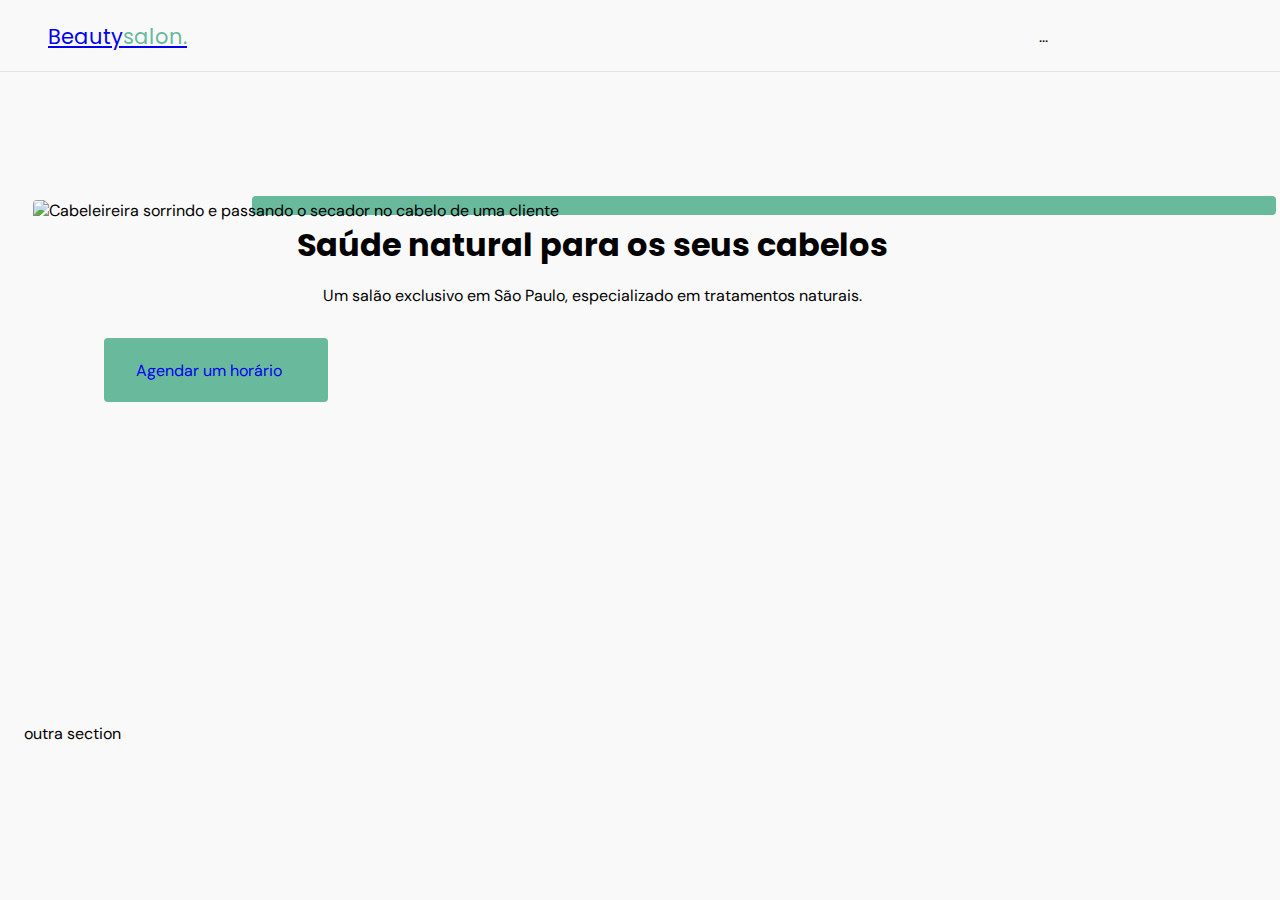
==== index.html @ 15e765aa "versao 1" ====
<!DOCTYPE html>
<html lang="pt-br">
  <head>
    <meta charset="UTF-8" />
    <meta http-equiv="X-UA-Compatible" content="IE=edge" />
    <meta name="viewport" content="width=device-width, initial-scale=1.0" />
    <title>OriginSix</title>
    <link rel="stylesheet" href="estilo/style.css" />
  </head>

  <body>
    <header id="header">
      <nav class="container">
        <a class="logo" href="#">Beauty<span>salon.</span></a>
        <div class="menu">...</div>
      </nav>
    </header>

    <main>
      <section class="section" id="home">
        <div class="container grid">
         <div class="image">
          <img
          src="https://images.unsplash.com/photo-1562322140-8baeececf3df?ixlib=rb-1.2.1&ixid=MnwxMjA3fDB8MHxzZWFyY2h8M3x8aGFpcmRyZXNzZXJ8ZW58MHx8MHx8&auto=format&fit=crop&w=500&q=60"
          alt="Cabeleireira sorrindo e passando o secador no cabelo de uma cliente"
        />
         </div>

          <div class="text">
            <h1>Saúde natural para os seus cabelos</h1>

          <p>
            Um salão exclusivo em São Paulo, especializado em tratamentos
            naturais.
          </p>
          </div>

          <a class="button" href="#">Agendar um horário</a>
        </div>
      </section>

      <div class="divider1"></div>
     <section class="section">
       <div class="container">outra section</div>
     </section>
     </div>
    </main>
  </body>
</html>
---- estilo/style.css ----
@charset "UTF-8";
@import url('https://fonts.googleapis.com/css2?family=DM+Sans:wght@400;500&family=Poppins:wght@700&display=swap');

* {
  margin: 0;
  padding: 0;
  box-sizing: border-box;
}

img {
  width: 100%;
  height: auto;
}

/*-------VARIAVEIS-----------*/
:root {
  --fontH1: 'Poppins', sans-serif;
  --fontP: 'DM Sans', sans-serif;
  --fontLink: 'DM Sans', sans-serif;

  --color-body: #f9f9f9;
}

/*-------BASE-----------*/
body {
  font-family: var(--fontP);
  background-color: var(--color-body);
}

h1 {
  font-family: var(--fontH1);
}

.button {
  font-family: var(--fontP);
  background-color: #69b99d;
  height: 3.5rem;
  width: 14rem;
  display: inline-flex;
  align-items: center;
  padding: 2rem;
  text-decoration: none;
  border-radius: 0.25rem;
  transition: 0.8s;
}
.button:hover {
  background-color: aqua;
}

.divider1 {
  height: 1px;
  background-color: linear-gradient(
    270deg,
    #69b99d 0%,
    rgba(204, 244, 230, 0.34) 100%
  );
}
/* ------LAYOUT----------*/
#header {
  height: 4.5rem; /* Para chegar a esse valor peguei o pixel do cabeçalho do figme e dividi por 16, pq 16 em rem é 100% em pixel,
  ou seja peguei uma parte dos 100 para utilizar. 
  IMPORTANTE: Sempre usar REM para sites responsivos pq o pix a imagem fica estatica e não altera o tamanho junto c/ a page */
  border-bottom: 1px solid #e4e4e4;
  margin-bottom: 2rem;
  display: flex;

  position: absolute;
  top: 0;
  left: 0;
  z-index: 100;
  width: 100%;
}

.menu {
  padding-left: ;
}

nav {
  height: 4.5rem;
  display: flex;
  justify-content: space-between;
  align-items: center;
  width: 100%;
}

.container {
  width: 80%;
  margin-left: 1.5rem;
  margin-right: 1.5rem;
}
.logo {
  font-family: var(--fontH1);
  font-size: 1.31rem;
}

.grid {
  display: grid;
  gap: rem;
}
.logo span {
  color: #69b99d;
}
p {
  font-family: var(--fontP);
}
a {
  font-family: var(--fontLink);
  margin-left: 1.5rem;
  margin-right: 1.5rem;
}

.section {
  padding: 7.5rem 0;
}

/*-----HOME------------*/
#home {
  overflow: hidden;
}

#home .container {
  margin: 5rem;
}

#home .image {
  position: relative;
}

#home .image::before {
  content: '';
  height: 90%;
  width: 100%;

  background: #69b99d;
  position: absolute;
  top: -16.8%;
  left: 16.8%;
  z-index: 0;
}
#home .image img {
  position: relative;
  right: 2.93rem;
}
#home .image img,
#home .image::before {
  border-radius: 0.25rem;
}

#home .text {
  margin-left: 1.5rem;
  margin-right: 1.5rem;
  text-align: center;
}
#home .text h1 {
  margin-bottom: 1rem;
}
#home .text p {
  margin-bottom: 2rem;
  max-width: 100%;
}
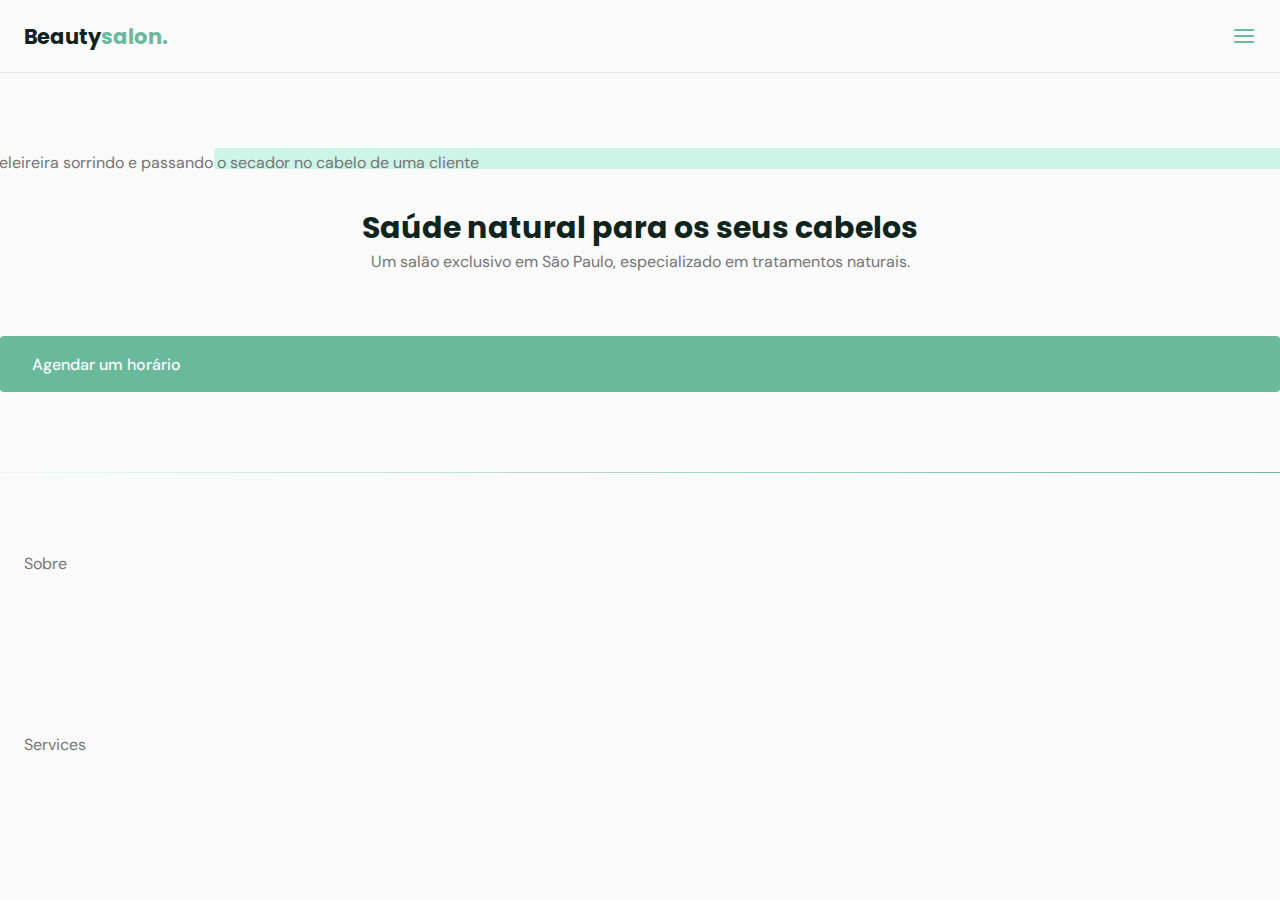
==== commit a53fd4f3: "Versao1.0 (js)" ====
--- a/index.html
+++ b/index.html
@@ -6,13 +6,26 @@
     <meta name="viewport" content="width=device-width, initial-scale=1.0" />
     <title>OriginSix</title>
     <link rel="stylesheet" href="estilo/style.css" />
+    <link rel="stylesheet" href="estilo/assets/iconfonts.css">
+    <link rel="stylesheet" href="https://fonts.googleapis.com/css2?family=DM+Sans:wght@400;500&family=Poppins:wght@700&display=swap;">
   </head>
 
   <body>
     <header id="header">
-      <nav class="container">
+      <nav class="container ">
         <a class="logo" href="#">Beauty<span>salon.</span></a>
-        <div class="menu">...</div>
+        <!--Menu-->
+        <div class="menu">
+          <ul class="grid">
+            <li><a class="title" href="#home">Inicio</a></li>
+            <li><a class="title" href="#about">Sobre</a></li>
+            <li><a class="title" href="#services">Serviços</a></li>  
+            <li><a class="title" href="#testimonial">Depoimentos</a></li>
+            <li><a class="title" href="#contact">contado</a></li>
+          </ul>
+        </div> <!--/Menu-->
+        <div class="toggle icon-menu"></div>     
+        <div class="toggle icon-close"></div>  
       </nav>
     </header>
 
@@ -27,7 +40,7 @@
          </div>
 
           <div class="text">
-            <h1>Saúde natural para os seus cabelos</h1>
+            <h2 class="title">Saúde natural para os seus cabelos</h2>
 
           <p>
             Um salão exclusivo em São Paulo, especializado em tratamentos
@@ -39,11 +52,16 @@
         </div>
       </section>
 
-      <div class="divider1"></div>
-     <section class="section">
-       <div class="container">outra section</div>
+      <div class="divider-1"></div>
+     <section class="section" id="about">
+       <div class="container grid">Sobre</div>
      </section>
      </div>
+     <section class="section" id="services">
+       <div class="container grid">Services</div>
+
+     </section>
     </main>
+    <script src="main.js"></script>
   </body>
 </html>
--- a/estilo/style.css
+++ b/estilo/style.css
@@ -1,125 +1,196 @@
-@charset "UTF-8";
-@import url('https://fonts.googleapis.com/css2?family=DM+Sans:wght@400;500&family=Poppins:wght@700&display=swap');
-
+/*====  RESET ============================ */
 * {
   margin: 0;
   padding: 0;
   box-sizing: border-box;
 }
+ul {
+  list-style: none;
+}
+a {
+  text-decoration: none;
+}
 
 img {
   width: 100%;
   height: auto;
 }
 
-/*-------VARIAVEIS-----------*/
+/*====  VARIABLES ============================ */
 :root {
-  --fontH1: 'Poppins', sans-serif;
-  --fontP: 'DM Sans', sans-serif;
-  --fontLink: 'DM Sans', sans-serif;
-
-  --color-body: #f9f9f9;
-}
-
-/*-------BASE-----------*/
+  --header-height: 4.5rem;
+
+  /* colors */
+  --hue: 159;
+  /* HSL color mode */
+  --base-color: hsl(159 36% 57%);
+  --base-color-second: hsl(var(--hue) 65% 88%);
+  --base-color-alt: hsl(var(--hue) 57% 53%);
+  --title-color: hsl(var(--hue) 41% 10%);
+  --text-color: hsl(0 0% 46%);
+  --text-color-light: hsl(0 0% 98%);
+  --body-color: hsl(0 0% 98%);
+}
+
+/*====  BASE ============================ */
 body {
-  font-family: var(--fontP);
-  background-color: var(--color-body);
-}
-
-h1 {
-  font-family: var(--fontH1);
+  font: 400 1rem 'DM Sans', sans-serif;
+  color: var(--text-color);
+  background: var(--body-color);
+  -webkit-font-smoothing: antialiased;
+}
+
+.title {
+  font: 700 1.875rem 'Poppins', sans-serif;
+  color: var(--title-color);
+  -webkit-font-smoothing: auto;
 }
 
 .button {
-  font-family: var(--fontP);
-  background-color: #69b99d;
+  background-color: var(--base-color);
+  color: var(--text-color-light);
   height: 3.5rem;
-  width: 14rem;
   display: inline-flex;
   align-items: center;
-  padding: 2rem;
-  text-decoration: none;
+  padding: 0 2rem;
   border-radius: 0.25rem;
-  transition: 0.8s;
-}
+  font: 500 1rem 'DM Sans', sans-serif;
+  transition: background 0.8s;
+}
+
 .button:hover {
-  background-color: aqua;
-}
-
-.divider1 {
+  background: var(--base-color-alt);
+}
+
+.divider-1 {
   height: 1px;
-  background-color: linear-gradient(
+  background: linear-gradient(
     270deg,
-    #69b99d 0%,
-    rgba(204, 244, 230, 0.34) 100%
+    hsla(var(--hue), 36%, 57%, 1) 0%,
+    hsla(var(--hue), 65%, 88%, 0.34) 100%
   );
 }
-/* ------LAYOUT----------*/
+
+/*====  LAYOUT ============================ */
+.container {
+  margin-left: 1.5rem;
+  margin-right: 1.5rem;
+}
+
+.grid {
+  display: grid;
+  gap: 2rem;
+}
+
+.section {
+  padding: 5rem 0;
+}
+
 #header {
-  height: 4.5rem; /* Para chegar a esse valor peguei o pixel do cabeçalho do figme e dividi por 16, pq 16 em rem é 100% em pixel,
-  ou seja peguei uma parte dos 100 para utilizar. 
-  IMPORTANTE: Sempre usar REM para sites responsivos pq o pix a imagem fica estatica e não altera o tamanho junto c/ a page */
   border-bottom: 1px solid #e4e4e4;
   margin-bottom: 2rem;
   display: flex;
 
-  position: absolute;
+  position: fixed;
   top: 0;
   left: 0;
   z-index: 100;
-  width: 100%;
-}
-
-.menu {
-  padding-left: ;
-}
-
+  background-color: var(--body-color);
+  width: 100%;
+}
+main {
+  margin-top: var(--header-height);
+}
+/*====  LOGO ============================ */
+.logo {
+  font: 700 1.31rem 'Poppins', sans-serif;
+  color: var(--title-color);
+}
+
+.logo span {
+  color: var(--base-color);
+}
+
+/*====  NAVIGATION ============================ */
 nav {
-  height: 4.5rem;
+  height: var(--header-height);
   display: flex;
+  align-items: center;
   justify-content: space-between;
-  align-items: center;
-  width: 100%;
-}
-
-.container {
-  width: 80%;
-  margin-left: 1.5rem;
-  margin-right: 1.5rem;
-}
-.logo {
-  font-family: var(--fontH1);
-  font-size: 1.31rem;
-}
-
-.grid {
+  width: 100%;
+}
+
+nav.show ul.grid {
+  gap: 4rem;
+}
+
+nav ul li {
+  text-align: center;
+  text-decoration: none;
+}
+
+nav ul li a {
+  transition: 0.8s;
+  position: relative;
+}
+nav ul li a:hover {
+  color: var(--base-color);
+}
+nav ul li a::after {
+  content: '';
+  width: 0%;
+  height: 2px;
+  background-color: var(--base-color);
+  position: absolute;
+  left: 0;
+  bottom: -1.5rem;
+  transition: width 0.2s;
+}
+nav ul li a:hover::after {
+  width: 100%;
+}
+/* Mostrar o Menu*/
+nav .menu {
+  opacity: 0;
+  visibility: hidden;
+}
+
+nav.show .menu {
+  opacity: 1;
+  visibility: visible;
+  background: var(--body-color);
+  height: 100vw;
+  width: 100vw;
+  position: fixed;
+  top: 0;
+  left: 0;
   display: grid;
-  gap: rem;
-}
-.logo span {
-  color: #69b99d;
-}
-p {
-  font-family: var(--fontP);
-}
-a {
-  font-family: var(--fontLink);
-  margin-left: 1.5rem;
-  margin-right: 1.5rem;
-}
-
-.section {
-  padding: 7.5rem 0;
-}
-
-/*-----HOME------------*/
+  place-content: center;
+}
+
+/* TOGGLE MENU (tipo um interruptor onde abre e fecha o menu)*/
+.toggle {
+  color: var(--base-color);
+  font-size: 1.5rem;
+  cursor: pointer;
+}
+nav .icon-close {
+  visibility: hidden;
+  opacity: 0;
+  position: absolute;
+  right: 1.5rem;
+}
+nav.show div.icon-close {
+  visibility: visible;
+  opacity: 1;
+}
+/*====  HOME ============================ */
 #home {
   overflow: hidden;
 }
 
 #home .container {
-  margin: 5rem;
+  margin: 0;
 }
 
 #home .image {
@@ -128,19 +199,20 @@
 
 #home .image::before {
   content: '';
-  height: 90%;
-  width: 100%;
-
-  background: #69b99d;
+  height: 100%;
+  width: 100%;
+  background: var(--base-color-second);
   position: absolute;
   top: -16.8%;
-  left: 16.8%;
+  left: 16.7%;
   z-index: 0;
 }
+
 #home .image img {
   position: relative;
   right: 2.93rem;
 }
+
 #home .image img,
 #home .image::before {
   border-radius: 0.25rem;
@@ -151,10 +223,11 @@
   margin-right: 1.5rem;
   text-align: center;
 }
+
 #home .text h1 {
   margin-bottom: 1rem;
 }
+
 #home .text p {
   margin-bottom: 2rem;
-  max-width: 100%;
-}
+}
--- a/estilo/assets/iconfonts.css
+++ b/estilo/assets/iconfonts.css
@@ -0,0 +1,63 @@
+@font-face {
+  font-family: 'icomoon';
+  src:  url('fonts/icomoon.eot?lbkjn8');
+  src:  url('fonts/icomoon.eot?lbkjn8#iefix') format('embedded-opentype'),
+    url('fonts/icomoon.ttf?lbkjn8') format('truetype'),
+    url('fonts/icomoon.woff?lbkjn8') format('woff'),
+    url('fonts/icomoon.svg?lbkjn8#icomoon') format('svg');
+  font-weight: normal;
+  font-style: normal;
+  font-display: block;
+}
+
+[class^="icon-"], [class*=" icon-"] {
+  /* use !important to prevent issues with browser extensions that change fonts */
+  font-family: 'icomoon' !important;
+  speak: never;
+  font-style: normal;
+  font-weight: normal;
+  font-variant: normal;
+  text-transform: none;
+  line-height: 1;
+
+  /* Better Font Rendering =========== */
+  -webkit-font-smoothing: antialiased;
+  -moz-osx-font-smoothing: grayscale;
+}
+
+.icon-phone:before {
+  content: "\e900";
+}
+.icon-close:before {
+  content: "\e901";
+}
+.icon-cosmetic:before {
+  content: "\e902";
+}
+.icon-facebook:before {
+  content: "\e903";
+}
+.icon-instagram:before {
+  content: "\e904";
+}
+.icon-mail:before {
+  content: "\e905";
+}
+.icon-map-pin:before {
+  content: "\e906";
+}
+.icon-menu:before {
+  content: "\e907";
+}
+.icon-trim:before {
+  content: "\e908";
+}
+.icon-whatsapp:before {
+  content: "\e909";
+}
+.icon-woman-hair:before {
+  content: "\e90a";
+}
+.icon-youtube:before {
+  content: "\e90b";
+}
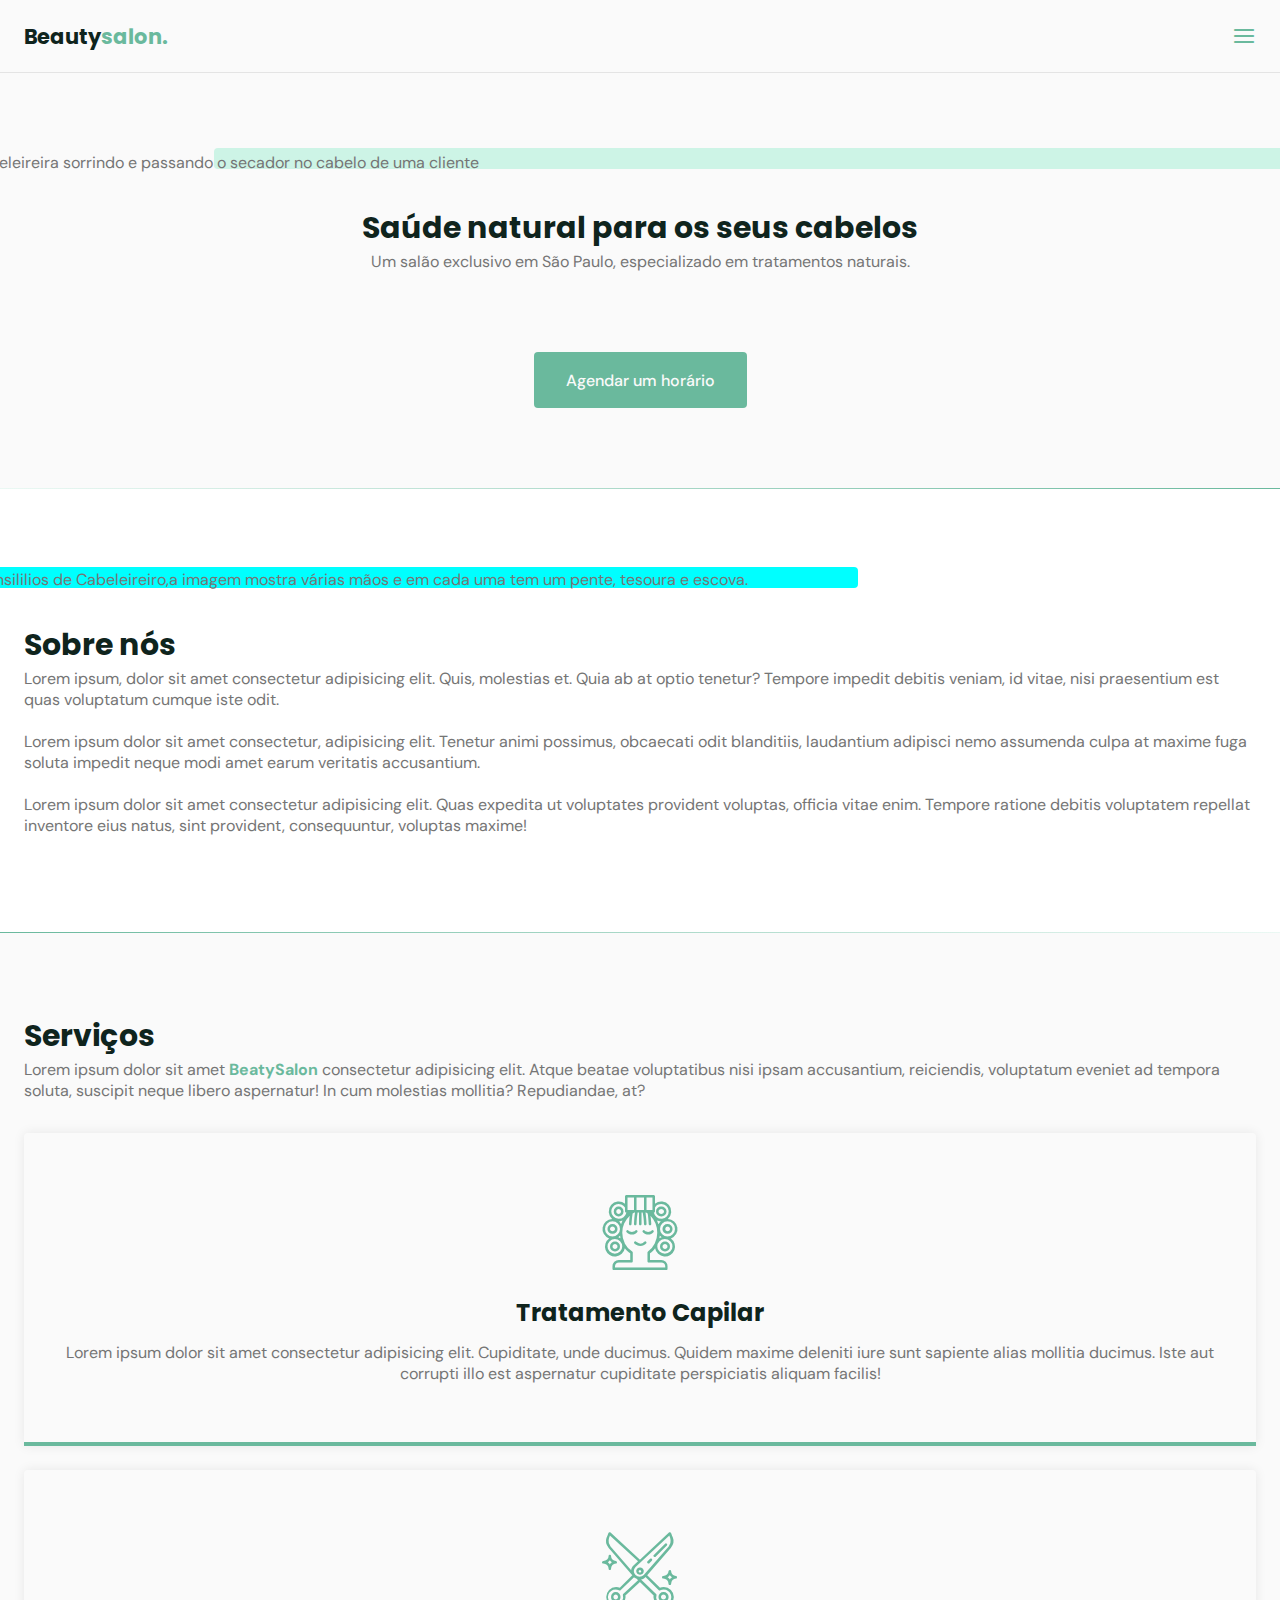
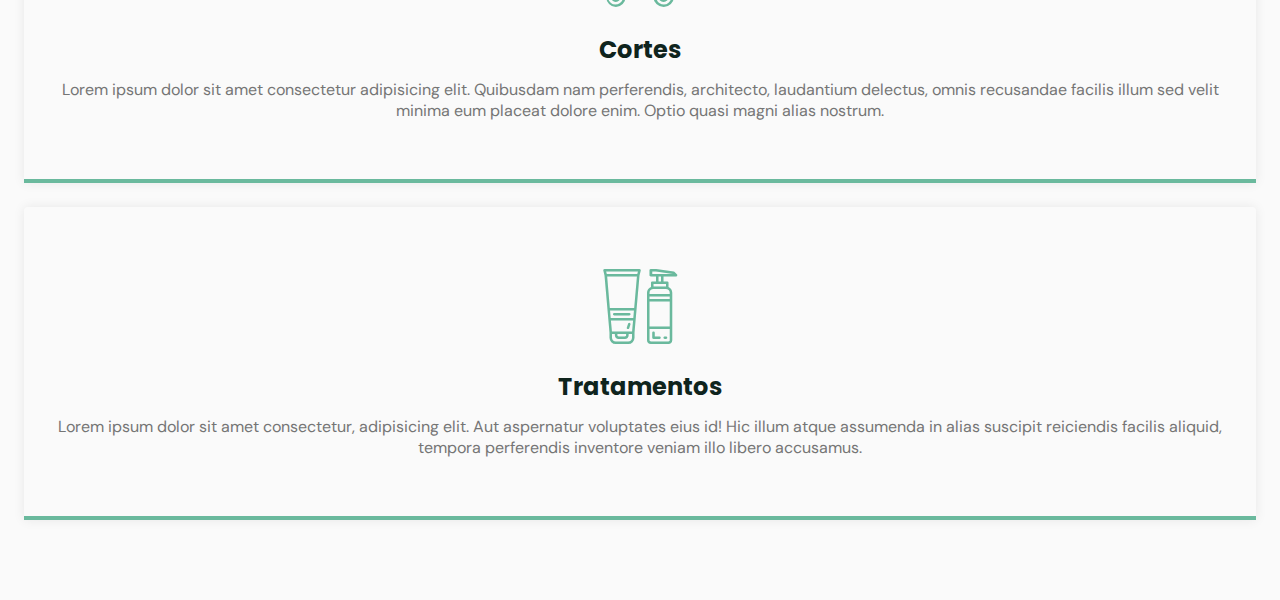
==== commit 9d9ef459: "js(event menu)" ====
--- a/index.html
+++ b/index.html
@@ -21,7 +21,7 @@
             <li><a class="title" href="#about">Sobre</a></li>
             <li><a class="title" href="#services">Serviços</a></li>  
             <li><a class="title" href="#testimonial">Depoimentos</a></li>
-            <li><a class="title" href="#contact">contado</a></li>
+            <li><a class="title" href="#contact">contato</a></li>
           </ul>
         </div> <!--/Menu-->
         <div class="toggle icon-menu"></div>     
@@ -53,12 +53,48 @@
       </section>
 
       <div class="divider-1"></div>
+
      <section class="section" id="about">
-       <div class="container grid">Sobre</div>
+       <div class="container grid">
+         <div class="image">
+           <img src="https://images.unsplash.com/photo-1595475884562-073c30d45670?ixlib=rb-1.2.1&ixid=MnwxMjA3fDB8MHxwaG90by1wYWdlfHx8fGVufDB8fHx8&auto=format&fit=crop&w=869&q=80" alt="Utensililios de Cabeleireiro,a imagem mostra várias mãos e em cada uma tem um pente, tesoura e escova.">
+         </div>
+         <div class="text">
+         <h2 class="title">Sobre nós</h2>
+         <p>Lorem ipsum, dolor sit amet consectetur adipisicing elit. Quis, molestias et. Quia ab at optio tenetur? Tempore impedit debitis veniam, id vitae, nisi praesentium est quas voluptatum cumque iste odit.</p><br>
+         <p>Lorem ipsum dolor sit amet consectetur, adipisicing elit. Tenetur animi possimus, obcaecati odit blanditiis, laudantium adipisci nemo assumenda culpa at maxime fuga soluta impedit neque modi amet earum veritatis accusantium.</p><br>
+         <p>Lorem ipsum dolor sit amet consectetur adipisicing elit. Quas expedita ut voluptates provident voluptas, officia vitae enim. Tempore ratione debitis voluptatem repellat inventore eius natus, sint provident, consequuntur, voluptas maxime!</p>
+        </div>
+       </div>
      </section>
      </div>
+
+     <div class="divider-2"></div>
+
      <section class="section" id="services">
-       <div class="container grid">Services</div>
+       <div class="container grid">
+         <header>
+           <h2 class="title">Serviços</h2>
+           <p>Lorem ipsum dolor sit amet <strong>BeatySalon </strong>consectetur adipisicing elit. Atque beatae voluptatibus nisi ipsam accusantium, reiciendis, voluptatum eveniet ad tempora soluta, suscipit neque libero aspernatur! In cum molestias mollitia? Repudiandae, at?</p>
+         </header>
+          <div class="cards grid">
+            <div class="card">
+              <i class="icon-woman-hair"></i>
+              <h3 class="title">Tratamento Capilar</h3>
+              <p>Lorem ipsum dolor sit amet consectetur adipisicing elit. Cupiditate, unde ducimus. Quidem maxime deleniti iure sunt sapiente alias mollitia ducimus. Iste aut corrupti illo est aspernatur cupiditate perspiciatis aliquam facilis!</p>
+            </div>
+            <div class="card">
+              <i class="icon-trim"></i>
+              <h3 class="title">Cortes</h3>
+              <p>Lorem ipsum dolor sit amet consectetur adipisicing elit. Quibusdam nam perferendis, architecto, laudantium delectus, omnis recusandae facilis illum sed velit minima eum placeat dolore enim. Optio quasi magni alias nostrum.</p>
+            </div>
+            <div class="card">
+              <i class="icon-cosmetic"></i>
+              <h3 class="title">Tratamentos</h3>
+              <p>Lorem ipsum dolor sit amet consectetur, adipisicing elit. Aut aspernatur voluptates eius id! Hic illum atque assumenda in alias suscipit reiciendis facilis aliquid, tempora perferendis inventore veniam illo libero accusamus.</p>
+            </div>
+          </div>
+
 
      </section>
     </main>
--- a/estilo/style.css
+++ b/estilo/style.css
@@ -33,6 +33,9 @@
 }
 
 /*====  BASE ============================ */
+html {
+  scroll-behavior: smooth; /*a rolagem de paginas fica suave*/
+}
 body {
   font: 400 1rem 'DM Sans', sans-serif;
   color: var(--text-color);
@@ -56,6 +59,7 @@
   border-radius: 0.25rem;
   font: 500 1rem 'DM Sans', sans-serif;
   transition: background 0.8s;
+  margin: auto;
 }
 
 .button:hover {
@@ -70,6 +74,14 @@
     hsla(var(--hue), 65%, 88%, 0.34) 100%
   );
 }
+.divider-2 {
+  height: 1px;
+  background: linear-gradient(
+    270deg,
+    hsla(var(--hue), 65%, 88%, 0.34),
+    hsla(var(--hue), 36%, 57%, 1)
+  );
+}
 
 /*====  LAYOUT ============================ */
 .container {
@@ -86,6 +98,15 @@
   padding: 5rem 0;
 }
 
+.section .text {
+  margin-bottom: 1rem; /* todo lugar que tiver titulo dentro do section já vai estar no padrao. */
+}
+.section header {
+  margin-bottom: 4 rem;
+}
+.section header strong {
+  color: var(--base-color);
+}
 #header {
   border-bottom: 1px solid #e4e4e4;
   margin-bottom: 2rem;
@@ -153,6 +174,11 @@
 nav .menu {
   opacity: 0;
   visibility: hidden;
+  top: -20rem;
+  transition: 0.6s;
+}
+nav .menu ul {
+  display: none;
 }
 
 nav.show .menu {
@@ -164,10 +190,20 @@
   position: fixed;
   top: 0;
   left: 0;
+
+  border: 0.1rem solid var(--base-color);
+  border-radius: 0.25rem;
+}
+nav.show .menu {
   display: grid;
   place-content: center;
 }
-
+nav.show .menu ul {
+  display: grid;
+}
+nav.show ul.grid {
+  gap: 4rem;
+}
 /* TOGGLE MENU (tipo um interruptor onde abre e fecha o menu)*/
 .toggle {
   color: var(--base-color);
@@ -178,11 +214,14 @@
   visibility: hidden;
   opacity: 0;
   position: absolute;
+  top: -1.5rem;
   right: 1.5rem;
+  transition: 0.6s;
 }
 nav.show div.icon-close {
   visibility: visible;
   opacity: 1;
+  top: 1.5rem;
 }
 /*====  HOME ============================ */
 #home {
@@ -231,3 +270,62 @@
 #home .text p {
   margin-bottom: 2rem;
 }
+/*====  ABOUT ============================ */
+#about {
+  background-color: white;
+}
+
+#about .container {
+  margin: 0;
+}
+
+#about .image {
+  position: relative;
+}
+#about .image::before {
+  content: '';
+  height: 100%;
+  width: 100%;
+  background-color: aqua;
+  position: absolute;
+  top: -8.3%;
+  left: -33%;
+  z-index: 0;
+}
+#about .image img {
+  position: relative;
+  right: 2.93rem;
+}
+
+#about .image img,
+#about .image::before {
+  border-radius: 0.25rem;
+}
+#about .text {
+  margin-left: 1.5rem;
+  margin-right: 1.5rem;
+}
+#about {
+  overflow: hidden;
+}
+/*====  Services ============================ */
+.cards.grid {
+  gap: 1.5rem;
+}
+.card {
+  padding: 3.625rem 2rem;
+  box-shadow: 0px 0px 12px rgba(0, 0, 0, 0.08);
+  border-bottom: 0.25rem solid var(--base-color);
+  border-radius: 0.25rem 0.25rem 0 0;
+  text-align: center;
+}
+.card i {
+  display: block;
+  margin-bottom: 1.5rem;
+  font-size: 5rem;
+  color: var(--base-color);
+}
+.card .title {
+  font-size: 1.5rem;
+  margin-bottom: 0.75rem;
+}
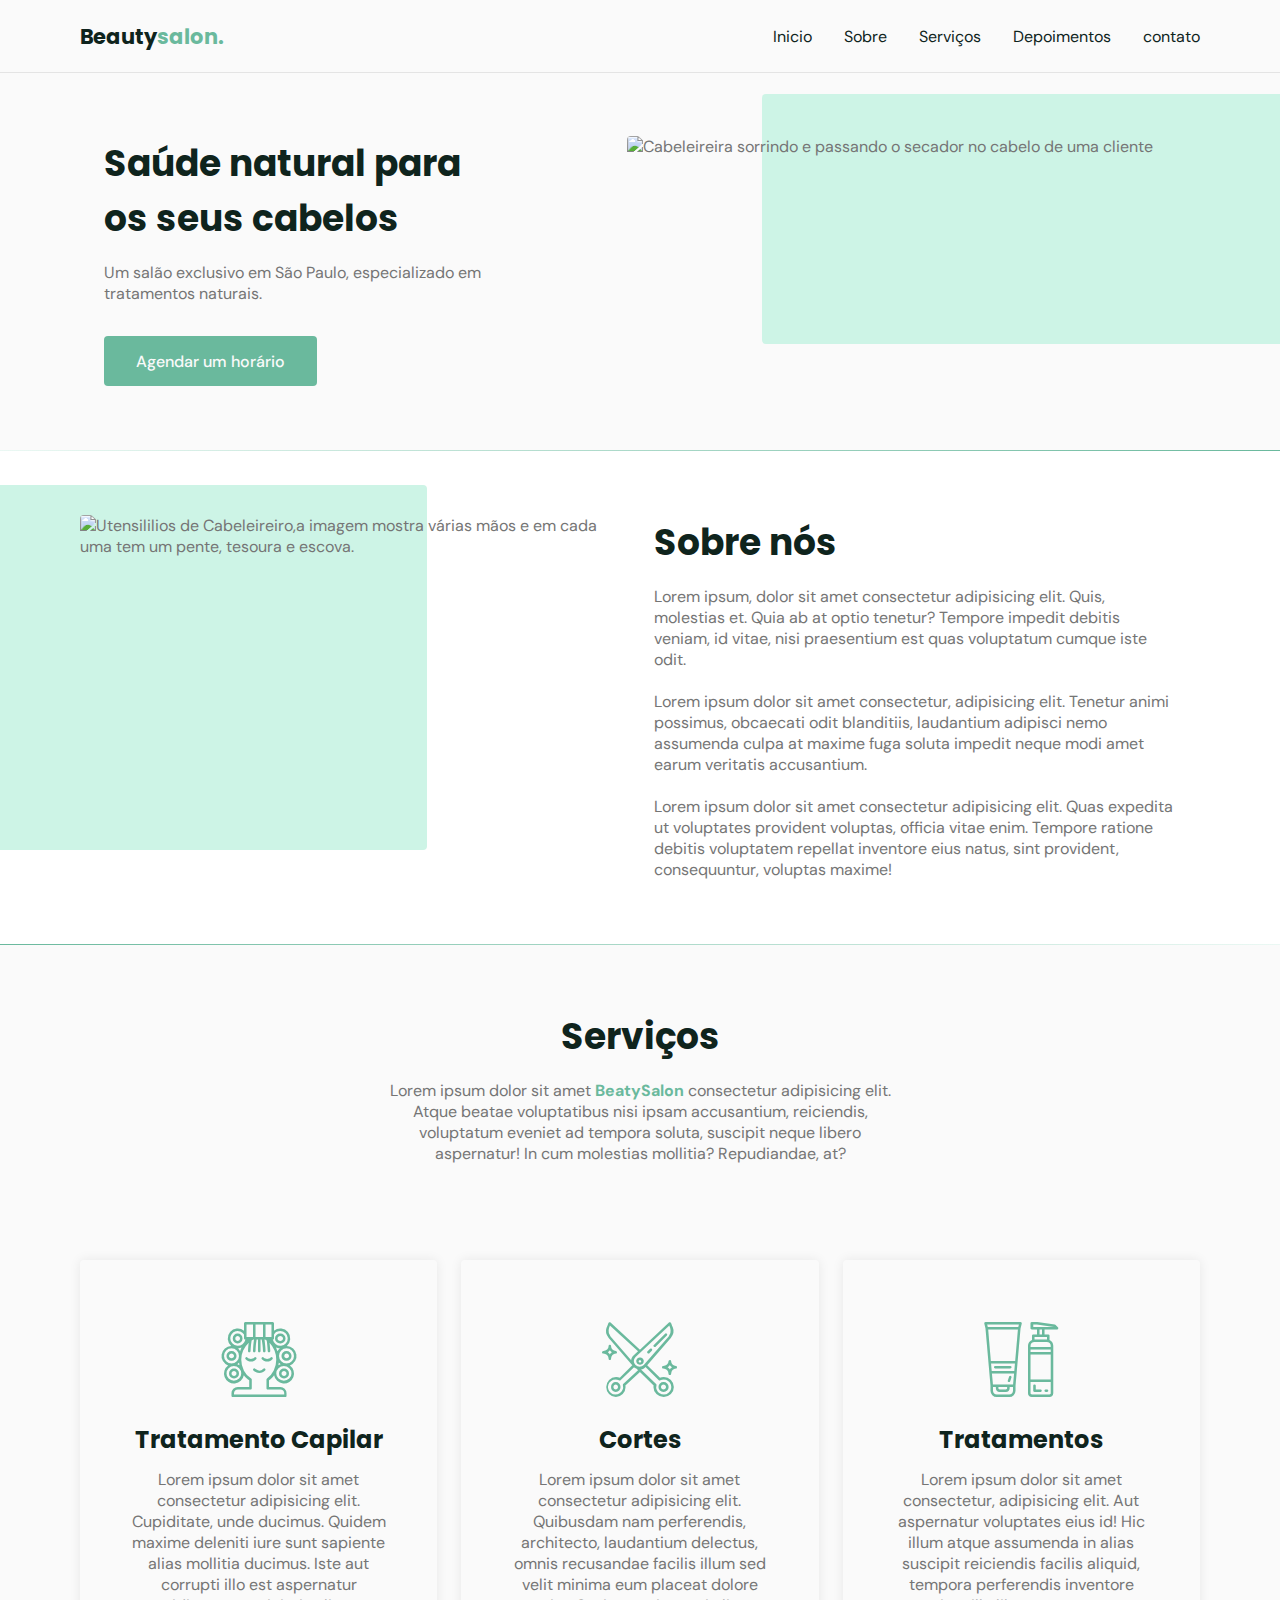
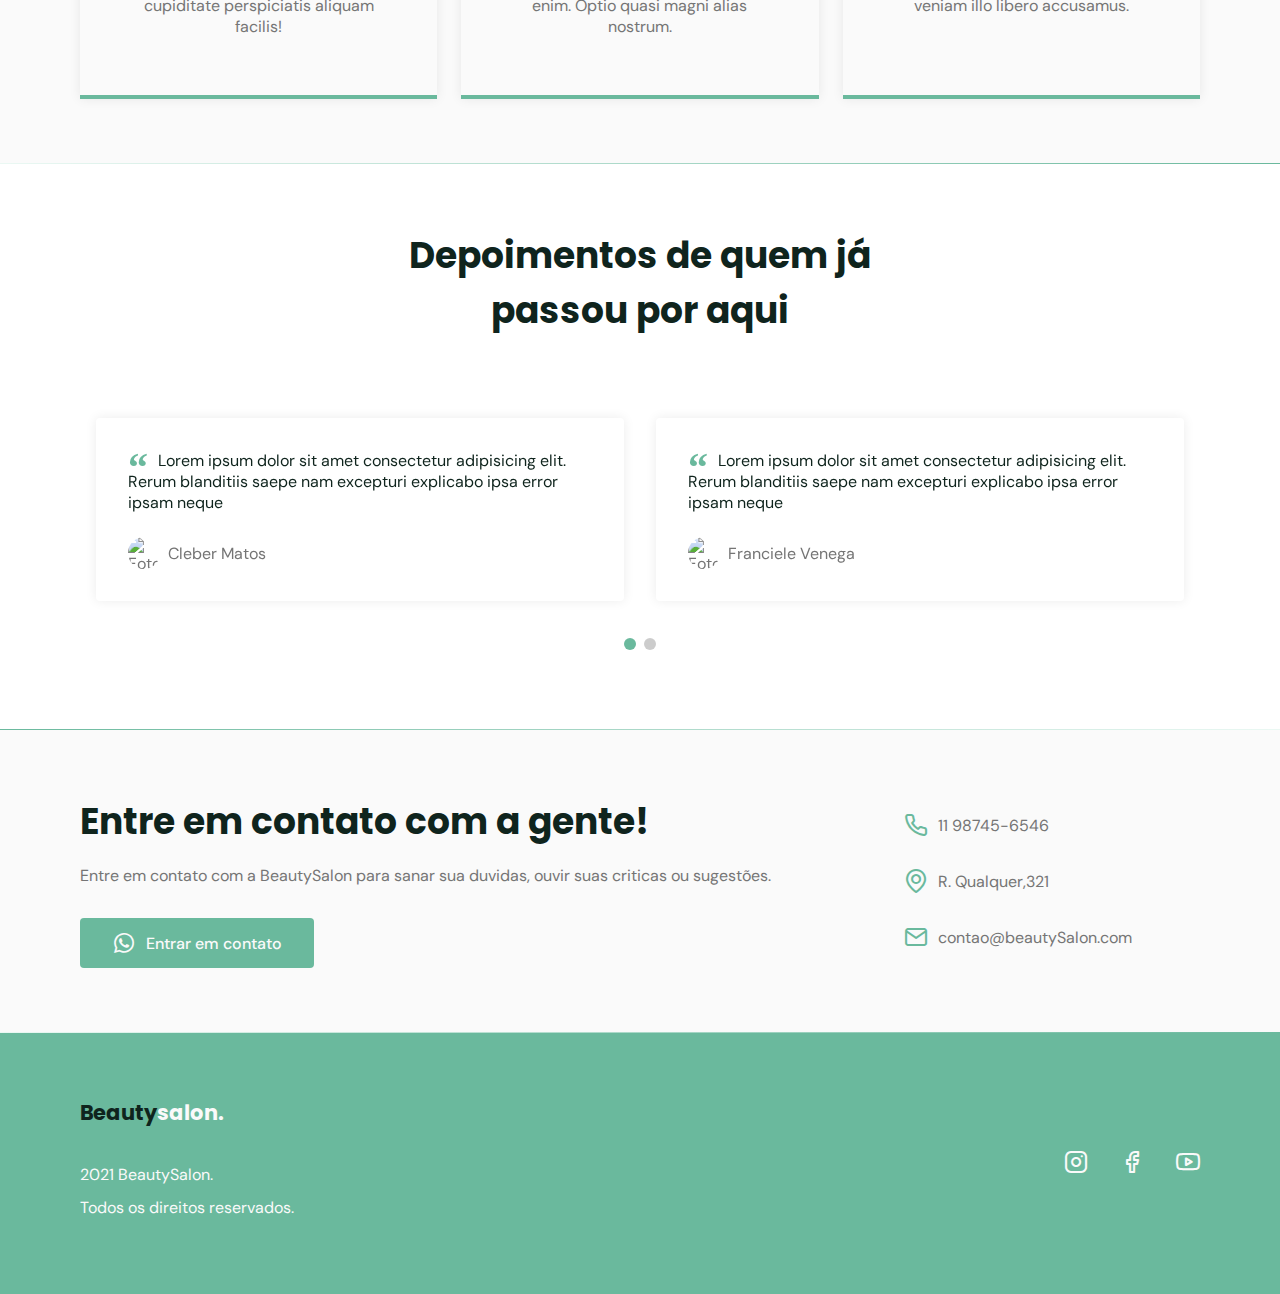
==== commit 00de1ef5: "Penultima versão" ====
--- a/index.html
+++ b/index.html
@@ -5,9 +5,24 @@
     <meta http-equiv="X-UA-Compatible" content="IE=edge" />
     <meta name="viewport" content="width=device-width, initial-scale=1.0" />
     <title>OriginSix</title>
+
+    <!--Icones-->
+    <link rel="stylesheet" href="estilo/assets/iconfonts.css">
+
+    <!-- Swiper -->
+    <link 
+    rel="stylesheet"
+     href="https://unpkg.com/swiper@8/swiper-bundle.min.css"
+     />
+
+     <!-- STYLES -->
     <link rel="stylesheet" href="estilo/style.css" />
-    <link rel="stylesheet" href="estilo/assets/iconfonts.css">
-    <link rel="stylesheet" href="https://fonts.googleapis.com/css2?family=DM+Sans:wght@400;500&family=Poppins:wght@700&display=swap;">
+
+     <!-- Fonts -->
+    <link rel="stylesheet" 
+    href="https://fonts.googleapis.com/css2?family=DM+Sans:wght@400;500&family=Poppins:wght@700&display=swap;">
+
+    
   </head>
 
   <body>
@@ -20,7 +35,7 @@
             <li><a class="title" href="#home">Inicio</a></li>
             <li><a class="title" href="#about">Sobre</a></li>
             <li><a class="title" href="#services">Serviços</a></li>  
-            <li><a class="title" href="#testimonial">Depoimentos</a></li>
+            <li><a class="title" href="#testimonials">Depoimentos</a></li>
             <li><a class="title" href="#contact">contato</a></li>
           </ul>
         </div> <!--/Menu-->
@@ -30,6 +45,7 @@
     </header>
 
     <main>
+      <!-----HOME----->
       <section class="section" id="home">
         <div class="container grid">
          <div class="image">
@@ -46,14 +62,15 @@
             Um salão exclusivo em São Paulo, especializado em tratamentos
             naturais.
           </p>
-          </div>
+          
 
           <a class="button" href="#">Agendar um horário</a>
+         </div>
         </div>
       </section>
 
       <div class="divider-1"></div>
-
+       <!-----ABOUT----->
      <section class="section" id="about">
        <div class="container grid">
          <div class="image">
@@ -70,7 +87,7 @@
      </div>
 
      <div class="divider-2"></div>
-
+        <!-----Services----->
      <section class="section" id="services">
        <div class="container grid">
          <header>
@@ -94,10 +111,125 @@
               <p>Lorem ipsum dolor sit amet consectetur, adipisicing elit. Aut aspernatur voluptates eius id! Hic illum atque assumenda in alias suscipit reiciendis facilis aliquid, tempora perferendis inventore veniam illo libero accusamus.</p>
             </div>
           </div>
-
-
      </section>
+<div class="divider-1"></div>
+
+ <!-- TESTIMONIALS -->
+ <section class="section" id="testimonials">
+  <div class="container">
+    <header>
+      <h2 class="title">Depoimentos de quem já passou por aqui</h2>
+    </header>
+    <div class="testimonials swiper-container">
+      <div class="swiper-wrapper">
+        <div class="testimonial swiper-slide">
+          <blockquote>
+            <p>
+              <span>&ldquo;</span>
+              Lorem ipsum dolor sit amet consectetur adipisicing elit.
+              Rerum blanditiis saepe nam excepturi explicabo ipsa error
+              ipsam neque
+            </p>
+            <cite>
+              <img
+                src="estilo/assets/fotos/47.jpg"
+                alt="Foto de Cleber Matos"
+              />
+              Cleber Matos
+            </cite>
+          </blockquote>
+        </div>
+
+        <div class="testimonial swiper-slide">
+          <blockquote>
+            <p>
+              <span>&ldquo;</span>
+              Lorem ipsum dolor sit amet consectetur adipisicing elit.
+              Rerum blanditiis saepe nam excepturi explicabo ipsa error
+              ipsam neque
+            </p>
+            <cite>
+              <img
+                src="estilo/assets/fotos/50.jpg"
+                alt="Foto de Franciele Venega"
+              />
+              Franciele Venega
+            </cite>
+          </blockquote>
+        </div>
+
+        <div class="testimonial swiper-slide">
+          <blockquote>
+            <p>
+              <span>&ldquo;</span>
+              Lorem ipsum dolor sit amet consectetur adipisicing elit.
+              Rerum blanditiis saepe nam excepturi explicabo ipsa error
+              ipsam neque
+            </p>
+            <cite>
+              <img
+                src="estilo/assets/fotos/3.jpg"
+                alt="Fotos de Valeska Fabris"
+              />
+              Valeska Fabris
+            </cite>
+          </blockquote>
+        </div>
+      </div>
+
+      <!-- If we need pagination -->
+      <div class="swiper-pagination"></div>
+    </div>
+  </div>
+</section>
+
+<div class="divider-2"></div>
+          <!-----Cntact----->
+     <section class="section" id="contact">
+      <div class="container grid">
+      <div class="text">
+         <h2 class="title">Entre em contato com a gente!</h2>
+         <p>Entre em contato com a BeautySalon para sanar sua duvidas, ouvir suas criticas ou sugestões.
+        </p>
+          <a href="https://api.whatsapp.com/send?phone=+5513998456754&text=Oi! Gostaria de agendar um horário" class="button" target="_blank"><i class="icon-whatsapp"></i>Entrar em contato</a>
+      </div>
+
+      <div class="links">
+        <ul class="grid">
+          <li><i class="icon-phone"></i>11 98745-6546</li>
+          <li><i class="icon-map-pin"></i>R. Qualquer,321</li>
+          <li><i class="icon-mail"></i>contao@beautySalon.com</li>
+        </ul>
+      </div>
+      </div>
+     </section>
+ 
+     <div class="divider-1"></div>
+    
     </main>
+     <!-----Footer----->
+     <footer class="section ">
+      <div class="container grid">
+        <div class="brand">
+       <a class="logo logo-alt" href="#home">Beauty<span>salon.</span></a>
+       <p>2021 BeautySalon.</p>
+       <p>Todos os direitos reservados.</p>
+     </div>
+      
+      <div class="social grid">
+        <a href="http://instagram.com" target="_blank"><i class="icon-instagram"></i></a>
+        <a href="http://facebook.com"target="_blank"><i class="icon-facebook"></i></a>
+        <a href="http://youtube.com"target="_blank"><i class="icon-youtube"></i></a>
+      </div>
+     </div>
+</footer>
+    <a href="#home" class="back-to-top"><i class="icon-arrow_upward"></i></a>
+    <script src="https://unpkg.com/swiper@8/swiper-bundle.min.js"></script>
+
+      <!---Scrolreveal-->
+    <script src="https://unpkg.com/scrollreveal"></script>
+
+    <!---Main-->
     <script src="main.js"></script>
   </body>
 </html>
--- a/estilo/style.css
+++ b/estilo/style.css
@@ -1,12 +1,13 @@
-/*====  RESET ============================ */
 * {
   margin: 0;
   padding: 0;
   box-sizing: border-box;
 }
+
 ul {
   list-style: none;
 }
+
 a {
   text-decoration: none;
 }
@@ -23,28 +24,36 @@
   /* colors */
   --hue: 159;
   /* HSL color mode */
-  --base-color: hsl(159 36% 57%);
+  --base-color: hsl(var(--hue) 36% 57%);
   --base-color-second: hsl(var(--hue) 65% 88%);
   --base-color-alt: hsl(var(--hue) 57% 53%);
   --title-color: hsl(var(--hue) 41% 10%);
   --text-color: hsl(0 0% 46%);
   --text-color-light: hsl(0 0% 98%);
   --body-color: hsl(0 0% 98%);
-}
-
-/*====  BASE ============================ */
+
+  /* fonts */
+  --title-font-size: 1.875rem;
+  --subtitle-font-size: 1rem;
+
+  --title-font: 'Poppins', sans-serif;
+  --body-font: 'DM Sans', sans-serif;
+}
+
+/*===  BASE ============================ */
 html {
-  scroll-behavior: smooth; /*a rolagem de paginas fica suave*/
-}
+  scroll-behavior: smooth;
+}
+
 body {
-  font: 400 1rem 'DM Sans', sans-serif;
+  font: 400 1rem var(--body-font);
   color: var(--text-color);
   background: var(--body-color);
   -webkit-font-smoothing: antialiased;
 }
 
 .title {
-  font: 700 1.875rem 'Poppins', sans-serif;
+  font: 700 var(--title-font-size) var(--title-font);
   color: var(--title-color);
   -webkit-font-smoothing: auto;
 }
@@ -57,9 +66,8 @@
   align-items: center;
   padding: 0 2rem;
   border-radius: 0.25rem;
-  font: 500 1rem 'DM Sans', sans-serif;
-  transition: background 0.8s;
-  margin: auto;
+  font: 500 1rem var(--body-font);
+  transition: background 0.3s;
 }
 
 .button:hover {
@@ -70,10 +78,11 @@
   height: 1px;
   background: linear-gradient(
     270deg,
-    hsla(var(--hue), 36%, 57%, 1) 0%,
-    hsla(var(--hue), 65%, 88%, 0.34) 100%
+    hsla(var(--hue), 36%, 57%, 1),
+    hsla(var(--hue), 65%, 88%, 0.34)
   );
 }
+
 .divider-2 {
   height: 1px;
   background: linear-gradient(
@@ -95,18 +104,25 @@
 }
 
 .section {
-  padding: 5rem 0;
-}
-
-.section .text {
-  margin-bottom: 1rem; /* todo lugar que tiver titulo dentro do section já vai estar no padrao. */
-}
+  padding: calc(5rem + var(--header-height)) 0;
+}
+
+.section .title {
+  margin-bottom: 1rem;
+}
+
+.section .subtitle {
+  font-size: var(--subtitle-font-size);
+}
+
 .section header {
-  margin-bottom: 4 rem;
-}
+  margin-bottom: 4rem;
+}
+
 .section header strong {
   color: var(--base-color);
 }
+
 #header {
   border-bottom: 1px solid #e4e4e4;
   margin-bottom: 2rem;
@@ -119,17 +135,23 @@
   background-color: var(--body-color);
   width: 100%;
 }
-main {
-  margin-top: var(--header-height);
-}
+
+#header.scroll {
+  box-shadow: 0px 0px 12px rgba(0, 0, 0, 0.15);
+}
+
 /*====  LOGO ============================ */
 .logo {
-  font: 700 1.31rem 'Poppins', sans-serif;
+  font: 700 1.31rem var(--title-font);
   color: var(--title-color);
 }
 
 .logo span {
   color: var(--base-color);
+}
+
+.logo-alt span {
+  color: var(--body-color);
 }
 
 /*====  NAVIGATION ============================ */
@@ -141,88 +163,99 @@
   width: 100%;
 }
 
-nav.show ul.grid {
-  gap: 4rem;
-}
-
 nav ul li {
   text-align: center;
-  text-decoration: none;
 }
 
 nav ul li a {
-  transition: 0.8s;
+  transition: color 0.2s;
   position: relative;
 }
-nav ul li a:hover {
-  color: var(--base-color);
-}
+
+nav ul li a:hover,
+nav ul li a.active {
+  color: var(--base-color);
+}
+
 nav ul li a::after {
   content: '';
   width: 0%;
   height: 2px;
-  background-color: var(--base-color);
+  background: var(--base-color);
+
   position: absolute;
   left: 0;
   bottom: -1.5rem;
+
   transition: width 0.2s;
 }
-nav ul li a:hover::after {
+
+nav ul li a:hover::after,
+nav ul li a.active::after {
   width: 100%;
 }
-/* Mostrar o Menu*/
+
 nav .menu {
   opacity: 0;
   visibility: hidden;
   top: -20rem;
-  transition: 0.6s;
-}
+  transition: 0.2s;
+}
+
 nav .menu ul {
   display: none;
 }
 
+/* Mostrar menu */
 nav.show .menu {
   opacity: 1;
   visibility: visible;
+
   background: var(--body-color);
-  height: 100vw;
+
+  height: 100vh;
   width: 100vw;
+
   position: fixed;
   top: 0;
   left: 0;
 
-  border: 0.1rem solid var(--base-color);
-  border-radius: 0.25rem;
-}
-nav.show .menu {
   display: grid;
   place-content: center;
 }
+
 nav.show .menu ul {
   display: grid;
 }
+
 nav.show ul.grid {
   gap: 4rem;
 }
-/* TOGGLE MENU (tipo um interruptor onde abre e fecha o menu)*/
+
+/* toggle menu */
 .toggle {
   color: var(--base-color);
   font-size: 1.5rem;
   cursor: pointer;
 }
+
 nav .icon-close {
   visibility: hidden;
   opacity: 0;
+
   position: absolute;
   top: -1.5rem;
   right: 1.5rem;
-  transition: 0.6s;
-}
+
+  transition: 0.2s;
+}
+
 nav.show div.icon-close {
   visibility: visible;
   opacity: 1;
   top: 1.5rem;
 }
+
 /*====  HOME ============================ */
 #home {
   overflow: hidden;
@@ -270,9 +303,10 @@
 #home .text p {
   margin-bottom: 2rem;
 }
+
 /*====  ABOUT ============================ */
 #about {
-  background-color: white;
+  background: white;
 }
 
 #about .container {
@@ -282,36 +316,37 @@
 #about .image {
   position: relative;
 }
+
 #about .image::before {
   content: '';
   height: 100%;
   width: 100%;
-  background-color: aqua;
+  background: var(--base-color-second);
   position: absolute;
   top: -8.3%;
   left: -33%;
   z-index: 0;
 }
+
 #about .image img {
   position: relative;
-  right: 2.93rem;
 }
 
 #about .image img,
 #about .image::before {
   border-radius: 0.25rem;
 }
+
 #about .text {
   margin-left: 1.5rem;
   margin-right: 1.5rem;
 }
-#about {
-  overflow: hidden;
-}
-/*====  Services ============================ */
+
+/*====  SERVICES ============================ */
 .cards.grid {
   gap: 1.5rem;
 }
+
 .card {
   padding: 3.625rem 2rem;
   box-shadow: 0px 0px 12px rgba(0, 0, 0, 0.08);
@@ -319,13 +354,321 @@
   border-radius: 0.25rem 0.25rem 0 0;
   text-align: center;
 }
+
 .card i {
   display: block;
   margin-bottom: 1.5rem;
   font-size: 5rem;
   color: var(--base-color);
 }
+
 .card .title {
   font-size: 1.5rem;
   margin-bottom: 0.75rem;
 }
+
+/*====  TESTIMONIALS ============================ */
+#testimonials {
+  background: white;
+}
+
+#testimonials .container {
+  margin-left: 0;
+  margin-right: 0;
+  position: relative;
+  overflow: hidden;
+}
+
+#testimonials header {
+  margin-left: 1.5rem;
+  margin-right: 1.5rem;
+  margin-bottom: 0;
+}
+
+#testimonials blockquote {
+  padding: 2rem;
+  box-shadow: 0px 0px 12px rgba(0, 0, 0, 0.08);
+  border-radius: 0.25rem;
+}
+
+#testimonials blockquote p {
+  position: relative;
+  text-indent: 1.875rem;
+  margin-bottom: 1.5rem;
+  color: var(--title-color);
+}
+
+#testimonials blockquote p span {
+  font: 700 2.5rem serif;
+  position: absolute;
+  top: -0.375rem;
+  left: -1.875rem;
+  color: var(--base-color);
+}
+
+#testimonials cite {
+  display: flex;
+  align-items: center;
+  font-style: normal;
+}
+
+#testimonials cite img {
+  width: 2rem;
+  height: 2rem;
+  object-fit: cover;
+  clip-path: circle();
+  margin-right: 0.5rem;
+}
+
+/* swiper */
+.swiper-slide {
+  height: auto;
+  padding: 4rem 1rem;
+}
+
+.swiper-pagination-bullet {
+  width: 0.75rem;
+  height: 0.75rem;
+}
+
+.swiper-pagination-bullet-active {
+  background: var(--base-color);
+}
+
+/*====  CONTACT ============================ */
+#contact .grid {
+  gap: 4rem;
+}
+
+#contact .text p {
+  margin-bottom: 2rem;
+}
+
+#contact .button i,
+#contact ul li i {
+  font-size: 1.5rem;
+  margin-right: 0.625rem;
+}
+
+#contact ul.grid {
+  gap: 2rem;
+}
+
+#contact ul li {
+  display: flex;
+  align-items: center;
+}
+
+#contact ul li i {
+  color: var(--base-color);
+}
+
+/*====  FOOTER ============================ */
+footer {
+  background: var(--base-color);
+}
+
+footer .section {
+  padding: 2rem 0;
+  
+}
+footer .container{
+  grid-auto-flow: column;
+  align-items: center;
+  justify-content: space-between;
+}
+
+footer .logo {
+  display: inline-block;
+  margin-bottom: 2.25rem;
+}
+
+footer .brand p {
+  color: var(--text-color-light);
+  margin-bottom: 0.75rem;
+}
+
+footer i {
+  font-size: 1.5rem;
+  color: var(--text-color-light);
+}
+
+footer .social {
+  grid-auto-flow: column;
+  width: fit-content;
+}
+
+footer .social a {
+  transition: 0.3s;
+  display: inline-block;
+}
+
+footer .social a:hover {
+  transform: translateY(-8px);
+}
+
+/* Back to top */
+.back-to-top {
+  background: var(--base-color);
+  color: var(--text-color-light);
+
+  position: fixed;
+  right: 1rem;
+  bottom: 1rem;
+
+  padding: 0.5rem;
+  clip-path: circle();
+
+  font-size: 1.5rem;
+  line-height: 0;
+
+  visibility: hidden;
+  opacity: 0;
+
+  transition: 0.3s;
+  transform: translateY(100%);
+}
+
+.back-to-top.show {
+  visibility: visible;
+  opacity: 1;
+  transform: translateY(0);
+}
+
+/*========= MEDIA QUERIES =========*/
+/*RESPONSIVO*/
+/* extra large devices: 1200 > 
+@media (min-width: 1200px) {
+  /* reusable classes */
+  .container {
+    max-width: 1120px;
+    margin-left: auto;
+    margin-right: auto;
+  }
+
+  .section {
+    padding: 4rem 0;
+  }
+
+  .section header,
+  #testimonials header {
+    max-width: 32rem;
+    text-align: center;
+    margin-left: auto;
+    margin-right: auto;
+  }
+
+  .button {
+    height: 3.125rem;
+  }
+
+  /* navigation */
+  nav .menu {
+    opacity: 1;
+    visibility: visible;
+    top: 0;
+  }
+
+  nav .menu ul {
+    display: flex;
+    gap: 2rem;
+  }
+
+  nav .menu ul li a.title {
+    font: 400 1rem var(--body-font);
+    -webkit-font-smoothing: antialiased;
+  }
+
+  nav .menu ul li a.title.active {
+    font-weight: bold;
+    -webkit-font-smoothing: auto;
+  }
+
+  nav .icon-menu {
+    display: none;
+  }
+
+  /* layout */
+  main {
+    margin-top: var(--header-height);
+  }
+
+  /* home */
+  #home .container {
+    grid-auto-flow: column;
+    justify-content: space-between;
+    margin: 0 auto;
+  }
+
+  #home .image {
+    order: 1;
+  }
+
+  #home .text {
+    order: 0;
+    max-width: 24rem;
+    text-align: left;
+  }
+
+  /* about */
+  #about .container {
+    margin: 0 auto;
+    grid-auto-flow: column;
+  }
+
+    /* testimonials */
+    #testimonials .container {
+      margin-left: auto;
+      margin-right: auto;
+    }
+
+  /* services */
+  .cards {
+    grid-template-columns: 1fr 1fr 1fr;
+  }
+
+  .card {
+    padding-left: 3rem;
+    padding-right: 3rem;
+  }
+
+
+
+  /* contact */
+  #contact .container{
+   grid-auto-flow: column;
+   align-items: center;
+  }
+  #contact .grid{
+    gap: 4rem;
+  }
+  
+  #contact .text p{
+    margin-bottom: 2rem;
+  }
+
+  #contact .button i,#contact ul li i{
+    font-size: 1.5rem;
+    margin-right: 0,625rem;
+  }
+   #contact ul.grid {
+     gap: 2rem;
+   }
+   #contact ul li {
+    display: flex;
+    align-items: center;
+  }
+  #contact ul li i {
+  color: var(--base-color);
+}
+
+
+/* large devices: 1023 > */
+/* large devices: 992 > */
+@media (min-width: 992px) {
+  :root {
+    --title-font-size: 2.25rem;
+    --subtitle-font-size: 1.125rem;
+  }
+}
+/* medium devices: 767 > TABLET PARA BAIXO SMARTPHONE*/